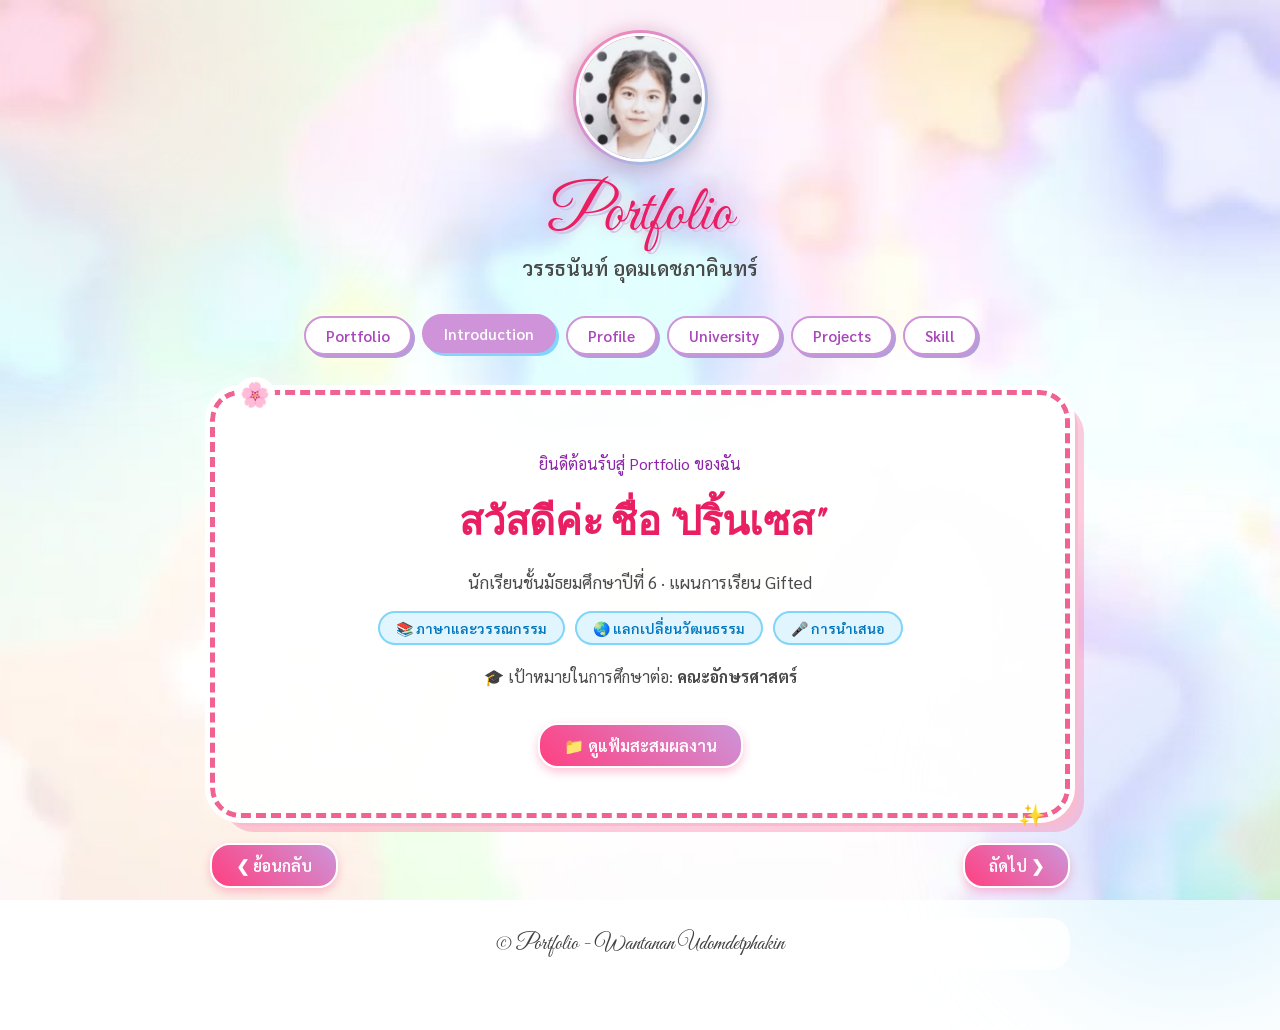
==== introduction.html @ 2997e16d "Create introduction.html" ====
<!DOCTYPE html>
<html lang="th">
<head>
<meta charset="UTF-8">
<meta name="viewport" content="width=device-width, initial-scale=1.0">
<title>Introduction - วรรธนันท์ อุดมเดชภาคินทร์</title>
<link rel="stylesheet" href="style.css">
</head>
<body>

<!-- ม่านเปิดเว็บแบบอลังการ -->
<div class="entrance-overlay" id="entranceOverlay">
    <div class="entrance-panel left">
        <div class="entrance-logo-wrap">
            <span class="entrance-logo">Port</span>
        </div>
        <span class="sparkle" style="top:30%; right:20%; animation-delay:0.2s;">✨</span>
        <span class="sparkle" style="top:60%; right:35%; animation-delay:0.8s;">🌸</span>
        <span class="sparkle" style="top:45%; right:10%; animation-delay:1.3s;">✨</span>
    </div>
    <div class="entrance-panel right">
        <div class="entrance-logo-wrap">
            <span class="entrance-logo">folio</span>
        </div>
        <span class="sparkle" style="top:35%; left:15%; animation-delay:0.4s;">🌸</span>
        <span class="sparkle" style="top:65%; left:30%; animation-delay:1s;">✨</span>
        <span class="sparkle" style="top:50%; left:45%; animation-delay:1.5s;">✨</span>
    </div>
</div>

<div class="container">

    <div class="header-wrapper reveal-item">
        <div class="profile-card">
            <img src="IMG_4109.png" alt="รูปโปรไฟล์">
        </div>
        <h1 class="main-title">Portfolio</h1>
        <div class="sub-name">วรรธนันท์ อุดมเดชภาคินทร์</div>
    </div>

    <nav class="nav-tabs reveal-item">
        <a class="nav-btn" href="portfolio.html">Portfolio</a>
        <a class="nav-btn active" href="introduction.html">Introduction</a>
        <a class="nav-btn" href="profile.html">Profile</a>
        <a class="nav-btn" href="university.html">University</a>
        <a class="nav-btn" href="projects.html">Projects</a>
        <a class="nav-btn" href="skill.html">Skill</a>
    </nav>

    <div class="box reveal-item">
        <div class="hero">
            <p class="hero-intro" style="font-size:16px; color:#8E24AA; margin:0;">ยินดีต้อนรับสู่ Portfolio ของฉัน</p>
            <h2 class="greeting" style="border:none; justify-content:center;">สวัสดีค่ะ ชื่อ "ปริ้นเซส"</h2>
            <div class="role">นักเรียนชั้นมัธยมศึกษาปีที่ 6 · แผนการเรียน Gifted</div>

            <div class="chip-row">
                <span class="chip">📚 ภาษาและวรรณกรรม</span>
                <span class="chip">🌏 แลกเปลี่ยนวัฒนธรรม</span>
                <span class="chip">🎤 การนำเสนอ</span>
            </div>

            <p class="goal">🎓 เป้าหมายในการศึกษาต่อ: <b>คณะอักษรศาสตร์</b></p>

            <a class="btn" href="portfolio.html" style="margin-top:15px;">📁 ดูแฟ้มสะสมผลงาน</a>
        </div>
    </div>

    <div class="controls reveal-item">
        <a class="btn" href="portfolio.html">❮ ย้อนกลับ</a>
        <a class="btn" href="profile.html">ถัดไป ❯</a>
    </div>

    <div class="footer reveal-item">
        © Portfolio - Wantanan Udomdetphakin
    </div>

</div>


<script>
// เริ่มลำดับการเปิดม่านอลังการทันทีที่โหลดหน้าเว็บ
document.body.classList.add('entrance-run');
setTimeout(() => {
    const overlay = document.getElementById('entranceOverlay');
    if (overlay) overlay.remove();
}, 2000);
</script>
</body>
</html>
---- style.css ----
/* ===================================================================
   style.css — สไตล์ที่ใช้ร่วมกันทุกหน้าของเว็บพอร์ตโฟลิโอ
   ธีมสี: ชมพู-ม่วง-ฟ้าพาสเทล (คงธีมเดิมจากไฟล์ต้นฉบับ)
   =================================================================== */

@import url('https://fonts.googleapis.com/css2?family=Sarabun:ital,wght@0,300;0,400;0,500;0,600;0,700;1,400&family=Great+Vibes&display=swap');

* {
    box-sizing: border-box;
}

html {
    scroll-behavior: smooth;
}

body {
    font-family: 'Sarabun', sans-serif;
    margin: 0;
    padding: 30px 15px 60px;
    background: url('IMG_4643.jpeg') center center / cover no-repeat fixed;
    color: #2b2b2b;
    min-height: 100vh;
    position: relative;
    overflow-x: hidden;
}

/* ลวดลายแสงละมุนจางๆ ซ้อนทับรูปพื้นหลัง */
body::before,
body::after {
    content: '';
    position: fixed;
    border-radius: 50%;
    filter: blur(60px);
    z-index: 0;
    pointer-events: none;
}

body::before {
    width: 420px;
    height: 420px;
    top: -120px;
    left: -100px;
    background: rgba(255, 209, 220, 0.35);
    animation: drift-one 22s ease-in-out infinite;
}

body::after {
    width: 380px;
    height: 380px;
    bottom: -100px;
    right: -100px;
    background: rgba(179, 229, 252, 0.35);
    animation: drift-two 26s ease-in-out infinite;
}

@keyframes drift-one {
    0%, 100% { transform: translate(0, 0) scale(1); }
    50% { transform: translate(60px, 40px) scale(1.15); }
}

@keyframes drift-two {
    0%, 100% { transform: translate(0, 0) scale(1); }
    50% { transform: translate(-50px, -30px) scale(1.15); }
}

.container {
    max-width: 860px;
    margin: auto;
    position: relative;
    z-index: 1;
}

/* ==================== ENTRANCE OVERLAY (อลังการ) ==================== */
.entrance-overlay {
    position: fixed;
    inset: 0;
    z-index: 9999;
    display: flex;
    pointer-events: none;
}

.entrance-panel {
    flex: 1;
    height: 100%;
    display: flex;
    align-items: center;
    justify-content: center;
    position: relative;
    overflow: hidden;
}

.entrance-panel.left {
    background: linear-gradient(135deg, #F48FB1 0%, #CE93D8 100%);
    justify-content: flex-end;
}

.entrance-panel.right {
    background: linear-gradient(135deg, #80DEEA 0%, #B39DDB 100%);
    justify-content: flex-start;
}

.entrance-logo-wrap {
    display: flex;
    align-items: center;
}

.entrance-logo {
    font-family: 'Great Vibes', cursive;
    font-weight: 400;
    font-style: normal;
    font-size: 56px;
    color: #ffffff;
    letter-spacing: 2px;
    text-shadow: 0 0 25px rgba(255, 255, 255, 0.7);
    opacity: 0;
    animation: logoAppear 1.1s ease forwards 0.25s;
}

.entrance-panel.left .entrance-logo { transform-origin: right center; }
.entrance-panel.right .entrance-logo { transform-origin: left center; }

@keyframes logoAppear {
    0% { opacity: 0; transform: scale(0.6); letter-spacing: 8px; }
    60% { opacity: 1; }
    100% { opacity: 1; transform: scale(1); letter-spacing: 2px; }
}

.sparkle {
    position: absolute;
    color: #ffffff;
    opacity: 0;
    font-size: 18px;
    animation: sparkleFloat 2.2s ease-in-out infinite;
}

@keyframes sparkleFloat {
    0% { opacity: 0; transform: translateY(10px) scale(0.5) rotate(0deg); }
    40% { opacity: 1; }
    100% { opacity: 0; transform: translateY(-60px) scale(1.1) rotate(90deg); }
}

body.entrance-run .entrance-overlay {
    animation: overlayGone 0.1s linear forwards 1.5s;
}

body.entrance-run .entrance-panel.left {
    animation: panelOutLeft 0.9s cubic-bezier(0.76, 0, 0.24, 1) forwards 0.9s;
}

body.entrance-run .entrance-panel.right {
    animation: panelOutRight 0.9s cubic-bezier(0.76, 0, 0.24, 1) forwards 0.9s;
}

@keyframes panelOutLeft { to { transform: translateX(-100%); } }
@keyframes panelOutRight { to { transform: translateX(100%); } }
@keyframes overlayGone { to { visibility: hidden; } }

@media (prefers-reduced-motion: reduce) {
    .entrance-overlay { display: none; }
    .reveal-item { opacity: 1 !important; transform: none !important; animation: none !important; }
}

/* ==================== เนื้อหาหลัก: จังหวะปรากฏหลังม่านเปิด ==================== */
.reveal-item {
    opacity: 0;
}

body.entrance-run .reveal-item {
    animation-name: riseIn;
    animation-duration: 0.85s;
    animation-timing-function: cubic-bezier(0.22, 1, 0.36, 1);
    animation-fill-mode: forwards;
}

body.entrance-run .header-wrapper.reveal-item { animation-delay: 1.05s; }
body.entrance-run .nav-tabs.reveal-item       { animation-delay: 1.25s; }
body.entrance-run .box.reveal-item            { animation-delay: 1.4s; }
body.entrance-run .box.reveal-item + .box.reveal-item { animation-delay: 1.5s; }
body.entrance-run .controls.reveal-item       { animation-delay: 1.6s; }
body.entrance-run .footer.reveal-item         { animation-delay: 1.72s; }

@keyframes riseIn {
    0% { opacity: 0; transform: translateY(26px) scale(0.97); }
    100% { opacity: 1; transform: translateY(0) scale(1); }
}

/* ---------- การ์ดทางแยกหน้ารวม (ใช้ใน portfolio.html) ---------- */
.hub-grid {
    display: grid;
    grid-template-columns: repeat(auto-fit, minmax(220px, 1fr));
    gap: 18px;
    margin-top: 10px;
}

.hub-card {
    background: #FCE4EC;
    border: 2px solid #F48FB1;
    border-radius: 20px;
    padding: 24px 18px;
    text-align: center;
    text-decoration: none;
    display: block;
    transition: all 0.25s ease;
}

.hub-card:hover {
    transform: translateY(-4px);
    border-color: #E91E63;
    box-shadow: 4px 6px 0px #F8BBD0;
}

.hub-card .hub-icon {
    font-size: 34px;
    margin-bottom: 10px;
}

.hub-card h3 {
    color: #AD1457;
    font-size: 18px;
    margin: 6px 0 8px;
}

.hub-card p {
    font-size: 14px;
    margin: 0;
    color: #4a4a4a;
}

/* ---------- ส่วนหัวโปรไฟล์ (ใช้ในหน้า Introduction เป็นหลัก) ---------- */
.header-wrapper {
    text-align: center;
    margin-bottom: 25px;
}

.profile-card {
    position: relative;
    width: 135px;
    height: 135px;
    margin: 0 auto 18px auto;
    border-radius: 50%;
    background: linear-gradient(135deg, #FF80AB, #CE93D8, #80DEEA);
    padding: 3px;
    box-shadow:
        0 10px 25px -5px rgba(233, 30, 99, 0.25),
        0 8px 16px -8px rgba(128, 222, 234, 0.3);
    transition: transform 0.4s cubic-bezier(0.34, 1.56, 0.64, 1), box-shadow 0.4s ease;
    cursor: pointer;
}

.profile-card::before {
    content: '';
    position: absolute;
    inset: -4px;
    border-radius: 50%;
    background: linear-gradient(135deg, #F48FB1, #80DEEA);
    z-index: -1;
    opacity: 0.4;
    filter: blur(8px);
    transition: opacity 0.4s ease, filter 0.4s ease;
}

.profile-card:hover {
    transform: translateY(-4px) scale(1.03);
    box-shadow:
        0 15px 30px -5px rgba(233, 30, 99, 0.35),
        0 10px 20px -5px rgba(128, 222, 234, 0.4);
}

.profile-card:hover::before {
    opacity: 0.8;
    filter: blur(12px);
}

.profile-card img {
    width: 100%;
    height: 100%;
    border-radius: 50%;
    object-fit: cover;
    display: block;
    border: 3px solid #ffffff;
    background-color: #ffffff;
}

.main-title {
    font-family: 'Great Vibes', cursive;
    font-size: 64px;
    margin: 0;
    color: #E91E63;
    font-weight: normal;
    line-height: 1;
    text-shadow: 3px 3px 0px #D1C4E9, 0 0 15px rgba(255, 64, 129, 0.4);
    animation: glow 2s ease-in-out infinite alternate;
}

@keyframes glow {
    from {
        text-shadow: 2px 2px 0px #D1C4E9, 0 0 10px rgba(255, 128, 171, 0.5);
    }
    to {
        text-shadow: 3px 3px 0px #D1C4E9, 0 0 20px rgba(255, 64, 129, 0.8), 0 0 30px #FF80AB;
    }
}

.sub-name {
    font-size: 20px;
    font-weight: 600;
    color: #4a4a4a;
    margin-top: 8px;
}

.page-tagline {
    font-size: 15px;
    color: #8E24AA;
    margin-top: 4px;
}

/* ---------- แถบเมนูนำทาง ---------- */
.nav-tabs {
    display: flex;
    justify-content: center;
    flex-wrap: wrap;
    gap: 10px;
    padding: 10px 5px;
    margin-bottom: 25px;
}

.nav-btn {
    background: #ffffff;
    color: #AB47BC;
    padding: 8px 20px;
    border-radius: 20px;
    font-size: 15px;
    font-weight: 600;
    font-family: 'Sarabun', sans-serif;
    text-decoration: none;
    border: 2px solid #CE93D8;
    box-shadow: 3px 3px 0px #B39DDB;
    white-space: nowrap;
    transition: all 0.2s ease;
    display: inline-block;
}

.nav-btn.active, .nav-btn:hover {
    background: #CE93D8;
    color: #ffffff;
    box-shadow: 3px 3px 0px #81D4FA;
    transform: translateY(-2px);
}

/* ---------- กล่องเนื้อหา ---------- */
.box {
    background: rgba(255, 255, 255, 0.95);
    padding: 35px 30px;
    border-radius: 30px;
    position: relative;
    border: 5px dashed #F06292;
    outline: 5px solid #ffffff;
    box-shadow: 8px 8px 0px #F8BBD0, 14px 14px 0px rgba(255, 128, 171, 0.4);
    min-height: 300px;
}

.box::before {
    content: '🌸';
    position: absolute;
    top: -18px;
    left: 20px;
    font-size: 24px;
    background: #FFF;
    padding: 0 5px;
    border-radius: 50%;
}

.box::after {
    content: '✨';
    position: absolute;
    bottom: -15px;
    right: 20px;
    font-size: 22px;
}

h2 {
    color: #AB47BC;
    font-size: 24px;
    font-weight: 700;
    border-bottom: 3px dotted #80DEEA;
    padding-bottom: 12px;
    margin-top: 0;
    margin-bottom: 20px;
    display: flex;
    align-items: center;
    gap: 8px;
}

.fancy-text {
    font-family: 'Great Vibes', cursive;
    font-size: 26px;
    color: #E91E63;
    margin-left: auto;
}

p, ul, li {
    font-size: 16px;
    color: #4a4a4a;
    line-height: 1.8;
}

.info-grid {
    display: grid;
    grid-template-columns: repeat(auto-fit, minmax(220px, 1fr));
    gap: 15px;
    margin-top: 15px;
}

.info-item {
    background: #FCE4EC;
    padding: 12px 16px;
    border-radius: 15px;
    border: 2px solid #F8BBD0;
    font-size: 15px;
}

.info-item b {
    color: #222;
}

.edu-lines {
    margin-top: 15px;
}

.edu-line {
    background: #FCE4EC;
    padding: 18px 20px;
    border-radius: 16px;
    border: 2px solid #F48FB1;
    margin-bottom: 15px;
}

.edu-line:last-child {
    margin-bottom: 0;
}

.edu-line b {
    color: #0277BD;
    font-size: 16px;
}

.exchange-title {
    font-size: 16px;
    color: #AD1457;
    background: #FCE4EC;
    border: 2px dashed #F48FB1;
    border-radius: 16px;
    padding: 15px;
    margin: 10px 0 20px 0;
    text-align: center;
    line-height: 1.6;
}

.cert-box {
    width: 100%;
    aspect-ratio: 16 / 9;
    background: #FCE4EC;
    border: 3px solid #F06292;
    border-radius: 20px;
    display: flex;
    align-items: center;
    justify-content: center;
    color: #AD1457;
    font-size: 16px;
    text-align: center;
    margin-bottom: 20px;
    overflow: hidden;
}

.cert-box img {
    width: 100%;
    height: 100%;
    object-fit: contain;
}

.photo-grid {
    display: grid;
    grid-template-columns: repeat(auto-fit, minmax(130px, 1fr));
    gap: 12px;
}

.photo-box {
    aspect-ratio: 1 / 1;
    background: #FCE4EC;
    border: 2px solid #F48FB1;
    border-radius: 14px;
    display: flex;
    align-items: center;
    justify-content: center;
    color: #AD1457;
    font-size: 14px;
    text-align: center;
    overflow: hidden;
}

.photo-box img {
    width: 100%;
    height: 100%;
    object-fit: cover;
}

/* ---------- การ์ดทักษะ (หน้า Skills) ---------- */
.skill-grid {
    display: grid;
    grid-template-columns: repeat(auto-fit, minmax(240px, 1fr));
    gap: 20px;
    margin-top: 10px;
}

.skill-card {
    background: #FCE4EC;
    border: 2px solid #F48FB1;
    border-radius: 18px;
    padding: 18px;
    text-align: center;
}

.skill-card .skill-icon {
    font-size: 32px;
    margin-bottom: 8px;
}

.skill-card h3 {
    color: #AD1457;
    font-size: 17px;
    margin: 6px 0 8px;
}

.skill-card p {
    font-size: 14px;
    margin: 0;
}

/* ---------- ปุ่มควบคุมล่าง / footer ---------- */
.controls {
    display: flex;
    justify-content: space-between;
    margin-top: 25px;
}

.btn {
    background: linear-gradient(45deg, #FF4081, #CE93D8);
    color: #ffffff;
    padding: 10px 24px;
    text-decoration: none;
    border-radius: 20px;
    font-size: 16px;
    font-weight: 600;
    box-shadow: 0 4px 10px rgba(255, 64, 129, 0.3);
    transition: all 0.3s ease;
    border: 2px solid #ffffff;
    display: inline-block;
}

.btn:hover {
    background: linear-gradient(45deg, #AB47BC, #FF80AB);
    transform: scale(1.05);
}

.footer {
    text-align: center;
    font-size: 22px;
    color: #424242;
    margin-top: 30px;
    background: rgba(255, 255, 255, 0.8);
    padding: 12px;
    border-radius: 20px;
    backdrop-filter: blur(5px);
    font-family: 'Great Vibes', cursive;
}

/* ---------- หน้า Introduction ---------- */
.hero {
    text-align: center;
    padding: 20px 10px 10px;
}

.hero .greeting {
    font-family: 'Great Vibes', cursive;
    font-size: 40px;
    color: #E91E63;
    margin: 10px 0 0;
}

.hero .role {
    font-size: 17px;
    color: #4a4a4a;
    margin-top: 6px;
}

.hero .chip-row {
    display: flex;
    justify-content: center;
    gap: 10px;
    flex-wrap: wrap;
    margin: 18px 0;
}

.chip {
    background: #E1F5FE;
    border: 2px solid #81D4FA;
    border-radius: 20px;
    padding: 6px 16px;
    font-size: 14px;
    color: #0277BD;
    font-weight: 600;
}

.hero .goal {
    margin-top: 10px;
    font-size: 16px;
}

@media (max-width: 480px) {
    .main-title { font-size: 48px; }
    .box { padding: 25px 18px; }
}
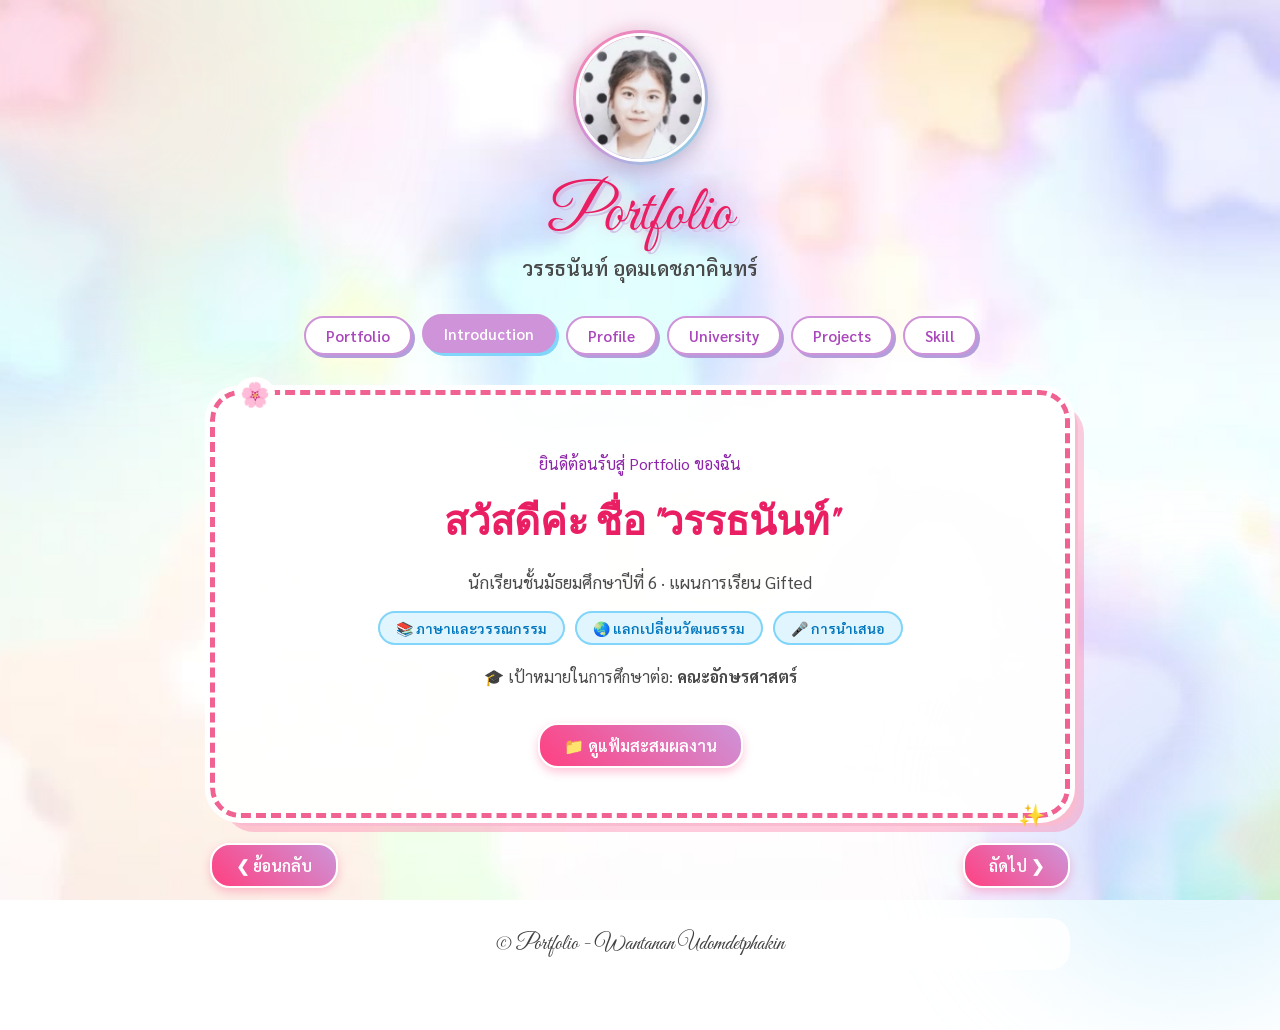
==== commit 85b8317c: "Update introduction.html" ====
--- a/introduction.html
+++ b/introduction.html
@@ -8,24 +8,13 @@
 </head>
 <body>
 
-<!-- ม่านเปิดเว็บแบบอลังการ -->
-<div class="entrance-overlay" id="entranceOverlay">
-    <div class="entrance-panel left">
-        <div class="entrance-logo-wrap">
-            <span class="entrance-logo">Port</span>
-        </div>
-        <span class="sparkle" style="top:30%; right:20%; animation-delay:0.2s;">✨</span>
-        <span class="sparkle" style="top:60%; right:35%; animation-delay:0.8s;">🌸</span>
-        <span class="sparkle" style="top:45%; right:10%; animation-delay:1.3s;">✨</span>
-    </div>
-    <div class="entrance-panel right">
-        <div class="entrance-logo-wrap">
-            <span class="entrance-logo">folio</span>
-        </div>
-        <span class="sparkle" style="top:35%; left:15%; animation-delay:0.4s;">🌸</span>
-        <span class="sparkle" style="top:65%; left:30%; animation-delay:1s;">✨</span>
-        <span class="sparkle" style="top:50%; left:45%; animation-delay:1.5s;">✨</span>
-    </div>
+
+<!-- ทรานซิชันเปลี่ยนหน้าแบบดอกไม้บาน -->
+<div class="page-fade" id="pageFade">
+    <span class="bloom-emoji" style="top:38%; left:30%;">🌸</span>
+    <span class="bloom-emoji" style="top:55%; left:65%;">✨</span>
+    <span class="bloom-emoji" style="top:30%; left:60%;">💫</span>
+    <span class="bloom-emoji" style="top:65%; left:35%;">🌸</span>
 </div>
 
 <div class="container">
@@ -50,7 +39,7 @@
     <div class="box reveal-item">
         <div class="hero">
             <p class="hero-intro" style="font-size:16px; color:#8E24AA; margin:0;">ยินดีต้อนรับสู่ Portfolio ของฉัน</p>
-            <h2 class="greeting" style="border:none; justify-content:center;">สวัสดีค่ะ ชื่อ "ปริ้นเซส"</h2>
+            <h2 class="greeting" style="border:none; justify-content:center;">สวัสดีค่ะ ชื่อ "วรรธนันท์"</h2>
             <div class="role">นักเรียนชั้นมัธยมศึกษาปีที่ 6 · แผนการเรียน Gifted</div>
 
             <div class="chip-row">
@@ -77,13 +66,18 @@
 </div>
 
 
+
 <script>
-// เริ่มลำดับการเปิดม่านอลังการทันทีที่โหลดหน้าเว็บ
-document.body.classList.add('entrance-run');
-setTimeout(() => {
-    const overlay = document.getElementById('entranceOverlay');
-    if (overlay) overlay.remove();
-}, 2000);
+// ทรานซิชันดอกไม้บานก่อนเปลี่ยนหน้า แล้วค่อยพาไปหน้าใหม่
+document.querySelectorAll('a[href$=".html"]').forEach(function (link) {
+    link.addEventListener('click', function (e) {
+        var href = this.getAttribute('href');
+        if (!href || href.startsWith('http')) return;
+        e.preventDefault();
+        document.body.classList.add('page-leaving');
+        setTimeout(function () { window.location.href = href; }, 800);
+    });
+});
 </script>
 </body>
 </html>
--- a/style.css
+++ b/style.css
@@ -70,114 +70,71 @@
     z-index: 1;
 }
 
-/* ==================== ENTRANCE OVERLAY (อลังการ) ==================== */
-.entrance-overlay {
+/* ==================== ทรานซิชันเปลี่ยนหน้าแบบดอกไม้บาน ====================
+   ใช้แทนม่าน สำหรับการเปลี่ยนหน้าทุกจุดยกเว้น index.html <-> portfolio.html
+   ==================================================================== */
+.page-fade {
     position: fixed;
     inset: 0;
     z-index: 9999;
-    display: flex;
     pointer-events: none;
-}
-
-.entrance-panel {
-    flex: 1;
-    height: 100%;
-    display: flex;
-    align-items: center;
-    justify-content: center;
-    position: relative;
-    overflow: hidden;
-}
-
-.entrance-panel.left {
-    background: linear-gradient(135deg, #F48FB1 0%, #CE93D8 100%);
-    justify-content: flex-end;
-}
-
-.entrance-panel.right {
-    background: linear-gradient(135deg, #80DEEA 0%, #B39DDB 100%);
-    justify-content: flex-start;
-}
-
-.entrance-logo-wrap {
-    display: flex;
-    align-items: center;
-}
-
-.entrance-logo {
-    font-family: 'Great Vibes', cursive;
-    font-weight: 400;
-    font-style: normal;
-    font-size: 56px;
-    color: #ffffff;
-    letter-spacing: 2px;
-    text-shadow: 0 0 25px rgba(255, 255, 255, 0.7);
     opacity: 0;
-    animation: logoAppear 1.1s ease forwards 0.25s;
-}
-
-.entrance-panel.left .entrance-logo { transform-origin: right center; }
-.entrance-panel.right .entrance-logo { transform-origin: left center; }
-
-@keyframes logoAppear {
-    0% { opacity: 0; transform: scale(0.6); letter-spacing: 8px; }
+    background: radial-gradient(circle at 50% 50%, #ffffff 0%, #ffe0ec 45%, #d8c5fb 75%, #bfe9fb 100%);
+    transition: opacity 0.8s ease;
+}
+
+body.page-leaving .page-fade {
+    opacity: 1;
+}
+
+body.page-leaving .container {
+    animation: zoomFadeOut 0.8s ease forwards;
+}
+
+@keyframes zoomFadeOut {
+    to { opacity: 0; transform: scale(0.94); filter: blur(3px); }
+}
+
+.bloom-emoji {
+    position: absolute;
+    font-size: 26px;
+    opacity: 0;
+}
+
+body.page-leaving .bloom-emoji {
+    animation: bloomPop 0.8s ease forwards;
+}
+
+.page-fade .bloom-emoji:nth-child(1) { animation-delay: 0.05s; }
+.page-fade .bloom-emoji:nth-child(2) { animation-delay: 0.2s; }
+.page-fade .bloom-emoji:nth-child(3) { animation-delay: 0.12s; }
+.page-fade .bloom-emoji:nth-child(4) { animation-delay: 0.27s; }
+
+@keyframes bloomPop {
+    0% { opacity: 0; transform: scale(0.4) rotate(0deg); }
     60% { opacity: 1; }
-    100% { opacity: 1; transform: scale(1); letter-spacing: 2px; }
-}
-
-.sparkle {
-    position: absolute;
-    color: #ffffff;
-    opacity: 0;
-    font-size: 18px;
-    animation: sparkleFloat 2.2s ease-in-out infinite;
-}
-
-@keyframes sparkleFloat {
-    0% { opacity: 0; transform: translateY(10px) scale(0.5) rotate(0deg); }
-    40% { opacity: 1; }
-    100% { opacity: 0; transform: translateY(-60px) scale(1.1) rotate(90deg); }
-}
-
-body.entrance-run .entrance-overlay {
-    animation: overlayGone 0.1s linear forwards 1.5s;
-}
-
-body.entrance-run .entrance-panel.left {
-    animation: panelOutLeft 0.9s cubic-bezier(0.76, 0, 0.24, 1) forwards 0.9s;
-}
-
-body.entrance-run .entrance-panel.right {
-    animation: panelOutRight 0.9s cubic-bezier(0.76, 0, 0.24, 1) forwards 0.9s;
-}
-
-@keyframes panelOutLeft { to { transform: translateX(-100%); } }
-@keyframes panelOutRight { to { transform: translateX(100%); } }
-@keyframes overlayGone { to { visibility: hidden; } }
+    100% { opacity: 0; transform: scale(1.3) rotate(25deg); }
+}
 
 @media (prefers-reduced-motion: reduce) {
-    .entrance-overlay { display: none; }
+    .page-fade { display: none; }
     .reveal-item { opacity: 1 !important; transform: none !important; animation: none !important; }
 }
 
-/* ==================== เนื้อหาหลัก: จังหวะปรากฏหลังม่านเปิด ==================== */
+/* ==================== เนื้อหาหลัก: จังหวะปรากฏขึ้นเมื่อโหลดหน้า ====================
+   (แบบธรรมดา เล่นทันที ไม่ต้องรอม่าน — ใช้ในหน้า introduction/profile/university/projects/skill)
+   ==================================================================== */
 .reveal-item {
     opacity: 0;
-}
-
-body.entrance-run .reveal-item {
-    animation-name: riseIn;
-    animation-duration: 0.85s;
-    animation-timing-function: cubic-bezier(0.22, 1, 0.36, 1);
-    animation-fill-mode: forwards;
-}
-
-body.entrance-run .header-wrapper.reveal-item { animation-delay: 1.05s; }
-body.entrance-run .nav-tabs.reveal-item       { animation-delay: 1.25s; }
-body.entrance-run .box.reveal-item            { animation-delay: 1.4s; }
-body.entrance-run .box.reveal-item + .box.reveal-item { animation-delay: 1.5s; }
-body.entrance-run .controls.reveal-item       { animation-delay: 1.6s; }
-body.entrance-run .footer.reveal-item         { animation-delay: 1.72s; }
+    animation: riseIn 0.7s cubic-bezier(0.22, 1, 0.36, 1) forwards;
+}
+
+.header-wrapper.reveal-item { animation-delay: 0.05s; }
+.nav-tabs.reveal-item       { animation-delay: 0.15s; }
+.box.reveal-item            { animation-delay: 0.28s; }
+.box.reveal-item + .box.reveal-item { animation-delay: 0.38s; }
+.controls.reveal-item       { animation-delay: 0.48s; }
+.footer.reveal-item         { animation-delay: 0.58s; }
 
 @keyframes riseIn {
     0% { opacity: 0; transform: translateY(26px) scale(0.97); }
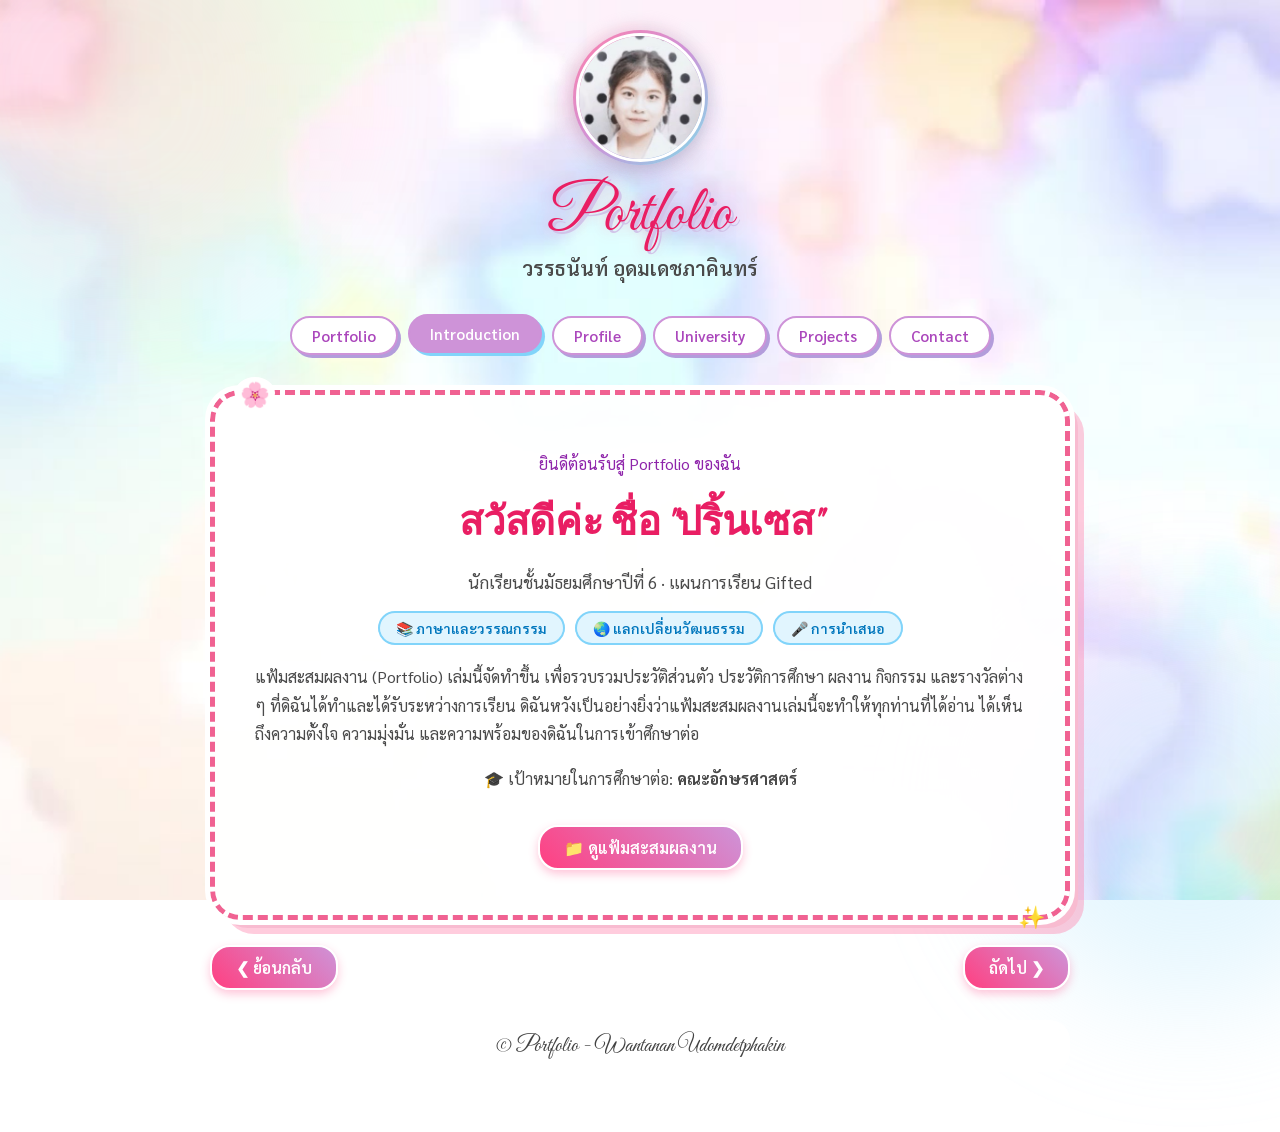
==== commit 120ac485: "Update introduction.html" ====
--- a/introduction.html
+++ b/introduction.html
@@ -33,13 +33,13 @@
         <a class="nav-btn" href="profile.html">Profile</a>
         <a class="nav-btn" href="university.html">University</a>
         <a class="nav-btn" href="projects.html">Projects</a>
-        <a class="nav-btn" href="skill.html">Skill</a>
+        <a class="nav-btn" href="contact.html">Contact</a>
     </nav>
 
     <div class="box reveal-item">
         <div class="hero">
             <p class="hero-intro" style="font-size:16px; color:#8E24AA; margin:0;">ยินดีต้อนรับสู่ Portfolio ของฉัน</p>
-            <h2 class="greeting" style="border:none; justify-content:center;">สวัสดีค่ะ ชื่อ "วรรธนันท์"</h2>
+            <h2 class="greeting" style="border:none; justify-content:center;">สวัสดีค่ะ ชื่อ "ปริ้นเซส"</h2>
             <div class="role">นักเรียนชั้นมัธยมศึกษาปีที่ 6 · แผนการเรียน Gifted</div>
 
             <div class="chip-row">
@@ -47,6 +47,12 @@
                 <span class="chip">🌏 แลกเปลี่ยนวัฒนธรรม</span>
                 <span class="chip">🎤 การนำเสนอ</span>
             </div>
+
+            <p style="text-align:left; margin-top:18px;">
+                แฟ้มสะสมผลงาน (Portfolio) เล่มนี้จัดทำขึ้น เพื่อรวบรวมประวัติส่วนตัว ประวัติการศึกษา ผลงาน กิจกรรม
+                และรางวัลต่าง ๆ ที่ดิฉันได้ทำและได้รับระหว่างการเรียน ดิฉันหวังเป็นอย่างยิ่งว่าแฟ้มสะสมผลงานเล่มนี้จะทำให้ทุกท่านที่ได้อ่าน
+                ได้เห็นถึงความตั้งใจ ความมุ่งมั่น และความพร้อมของดิฉันในการเข้าศึกษาต่อ
+            </p>
 
             <p class="goal">🎓 เป้าหมายในการศึกษาต่อ: <b>คณะอักษรศาสตร์</b></p>
 
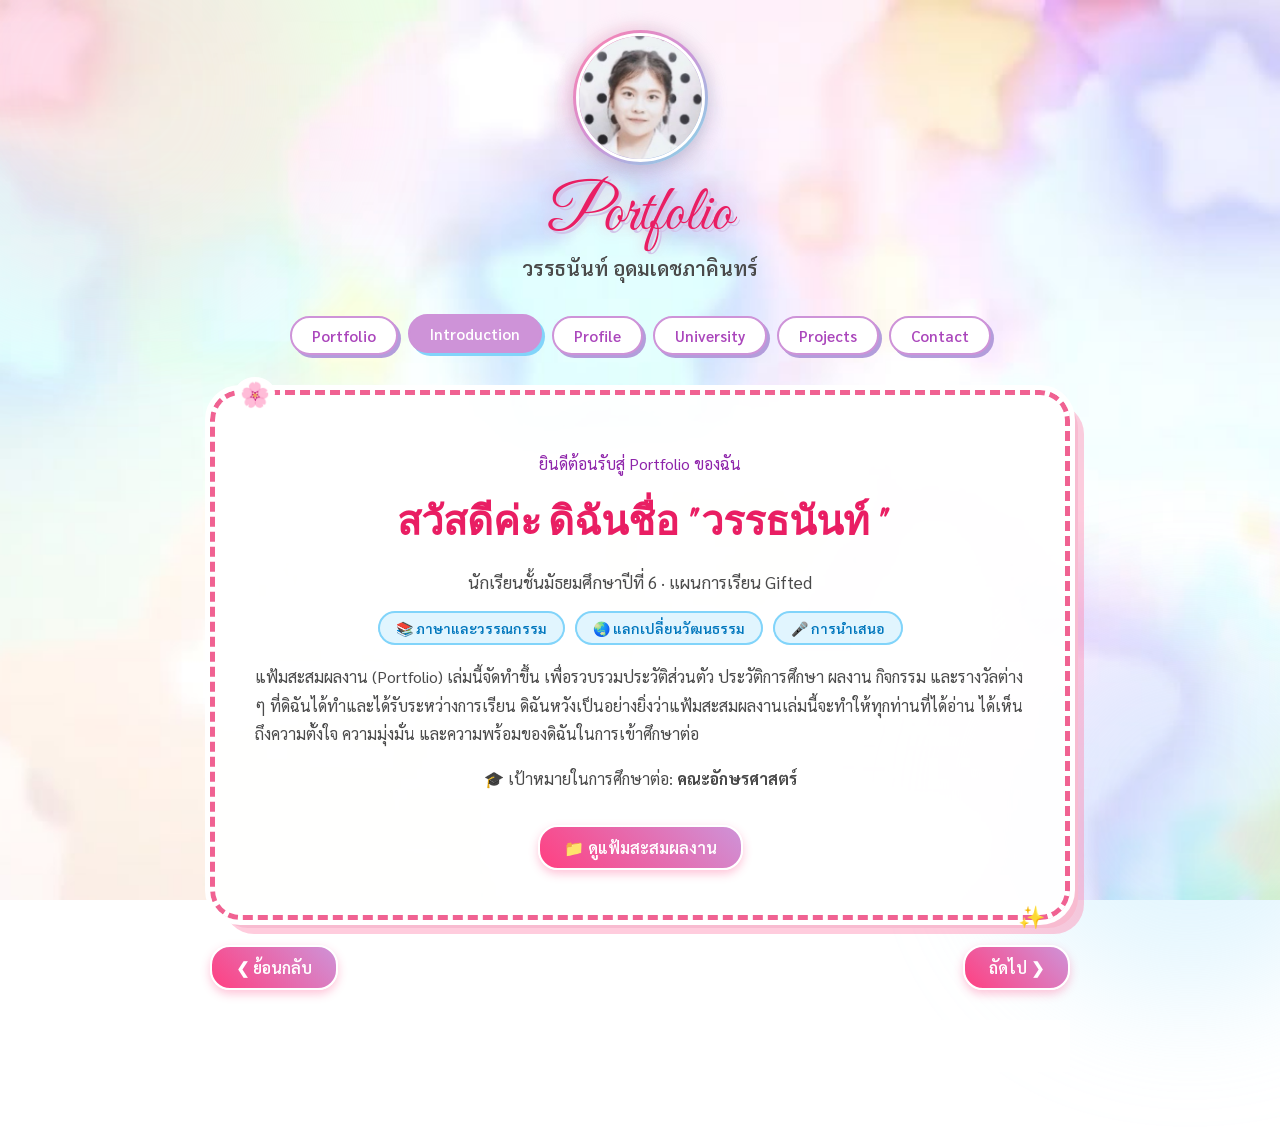
==== commit 38bea412: "Update introduction.html" ====
--- a/introduction.html
+++ b/introduction.html
@@ -39,7 +39,7 @@
     <div class="box reveal-item">
         <div class="hero">
             <p class="hero-intro" style="font-size:16px; color:#8E24AA; margin:0;">ยินดีต้อนรับสู่ Portfolio ของฉัน</p>
-            <h2 class="greeting" style="border:none; justify-content:center;">สวัสดีค่ะ ชื่อ "ปริ้นเซส"</h2>
+            <h2 class="greeting" style="border:none; justify-content:center;">สวัสดีค่ะ ดิฉันชื่อ " วรรธนันท์ "</h2>
             <div class="role">นักเรียนชั้นมัธยมศึกษาปีที่ 6 · แผนการเรียน Gifted</div>
 
             <div class="chip-row">
